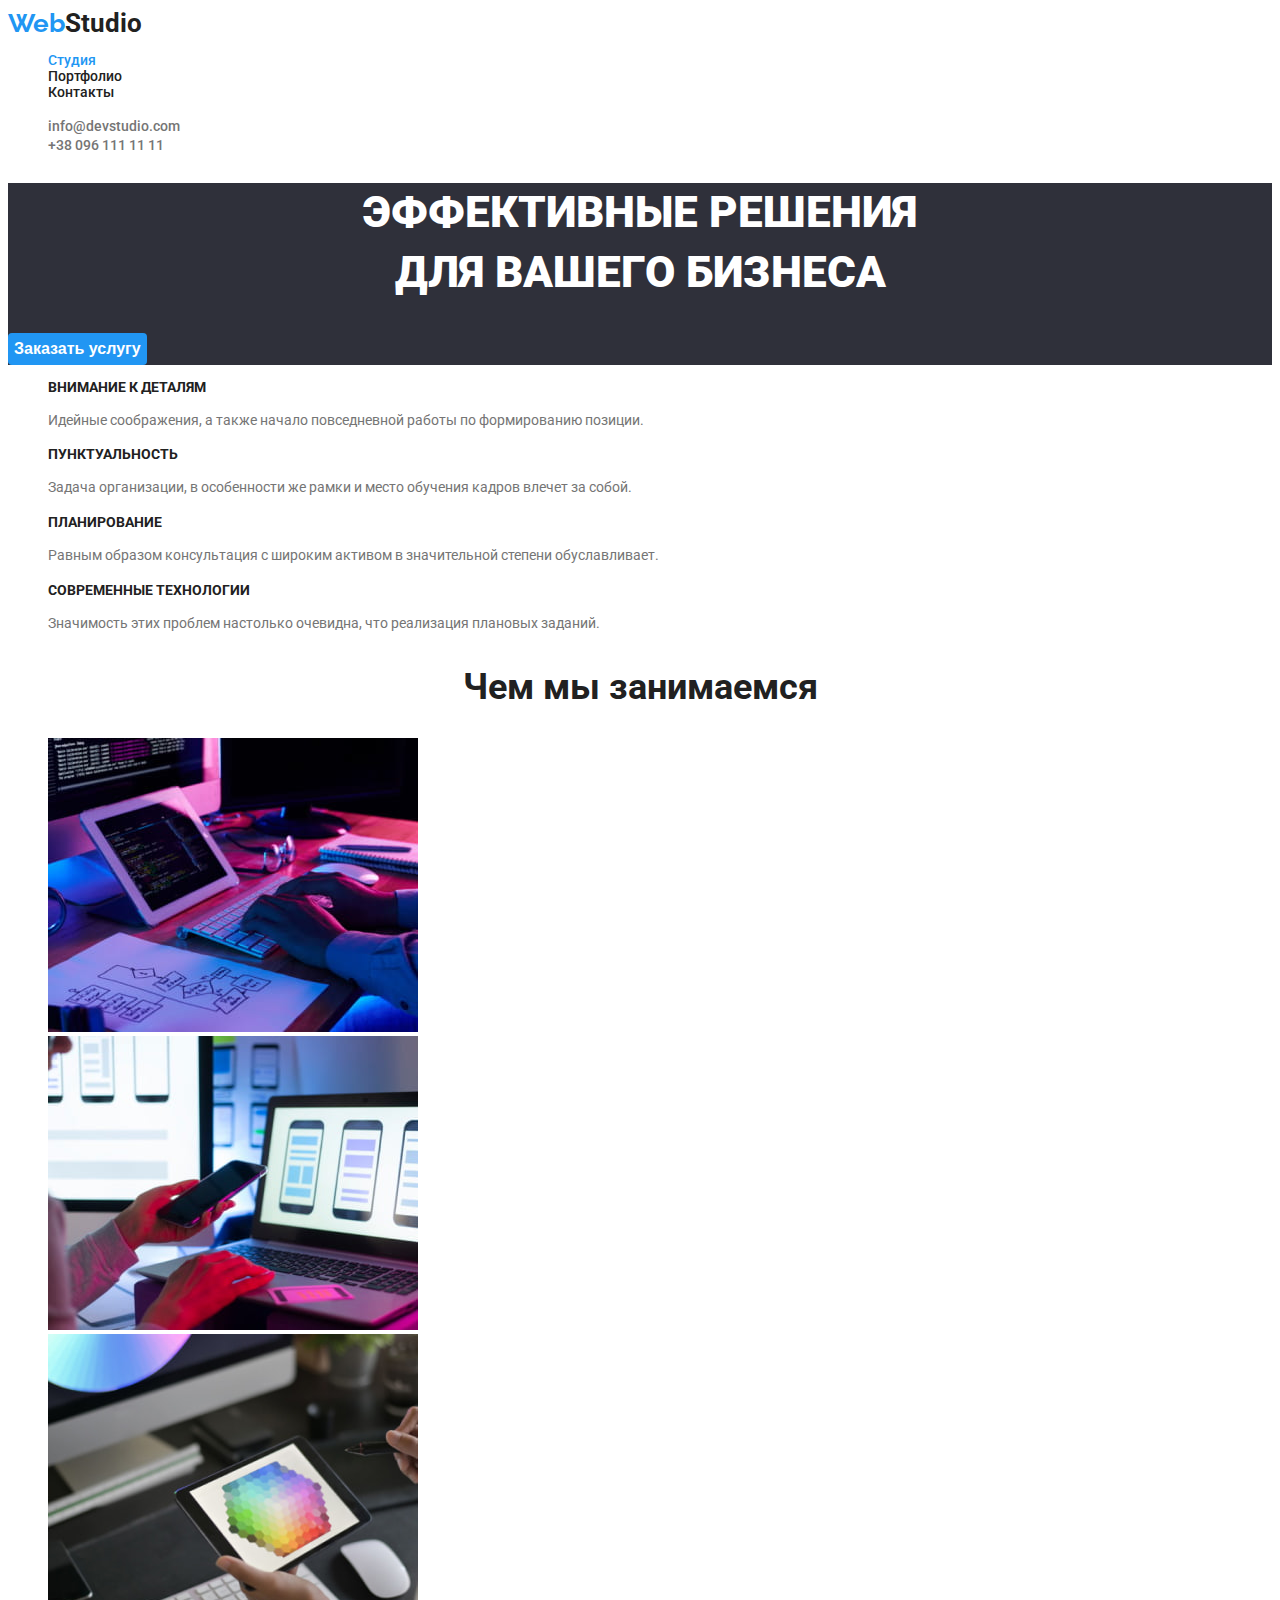
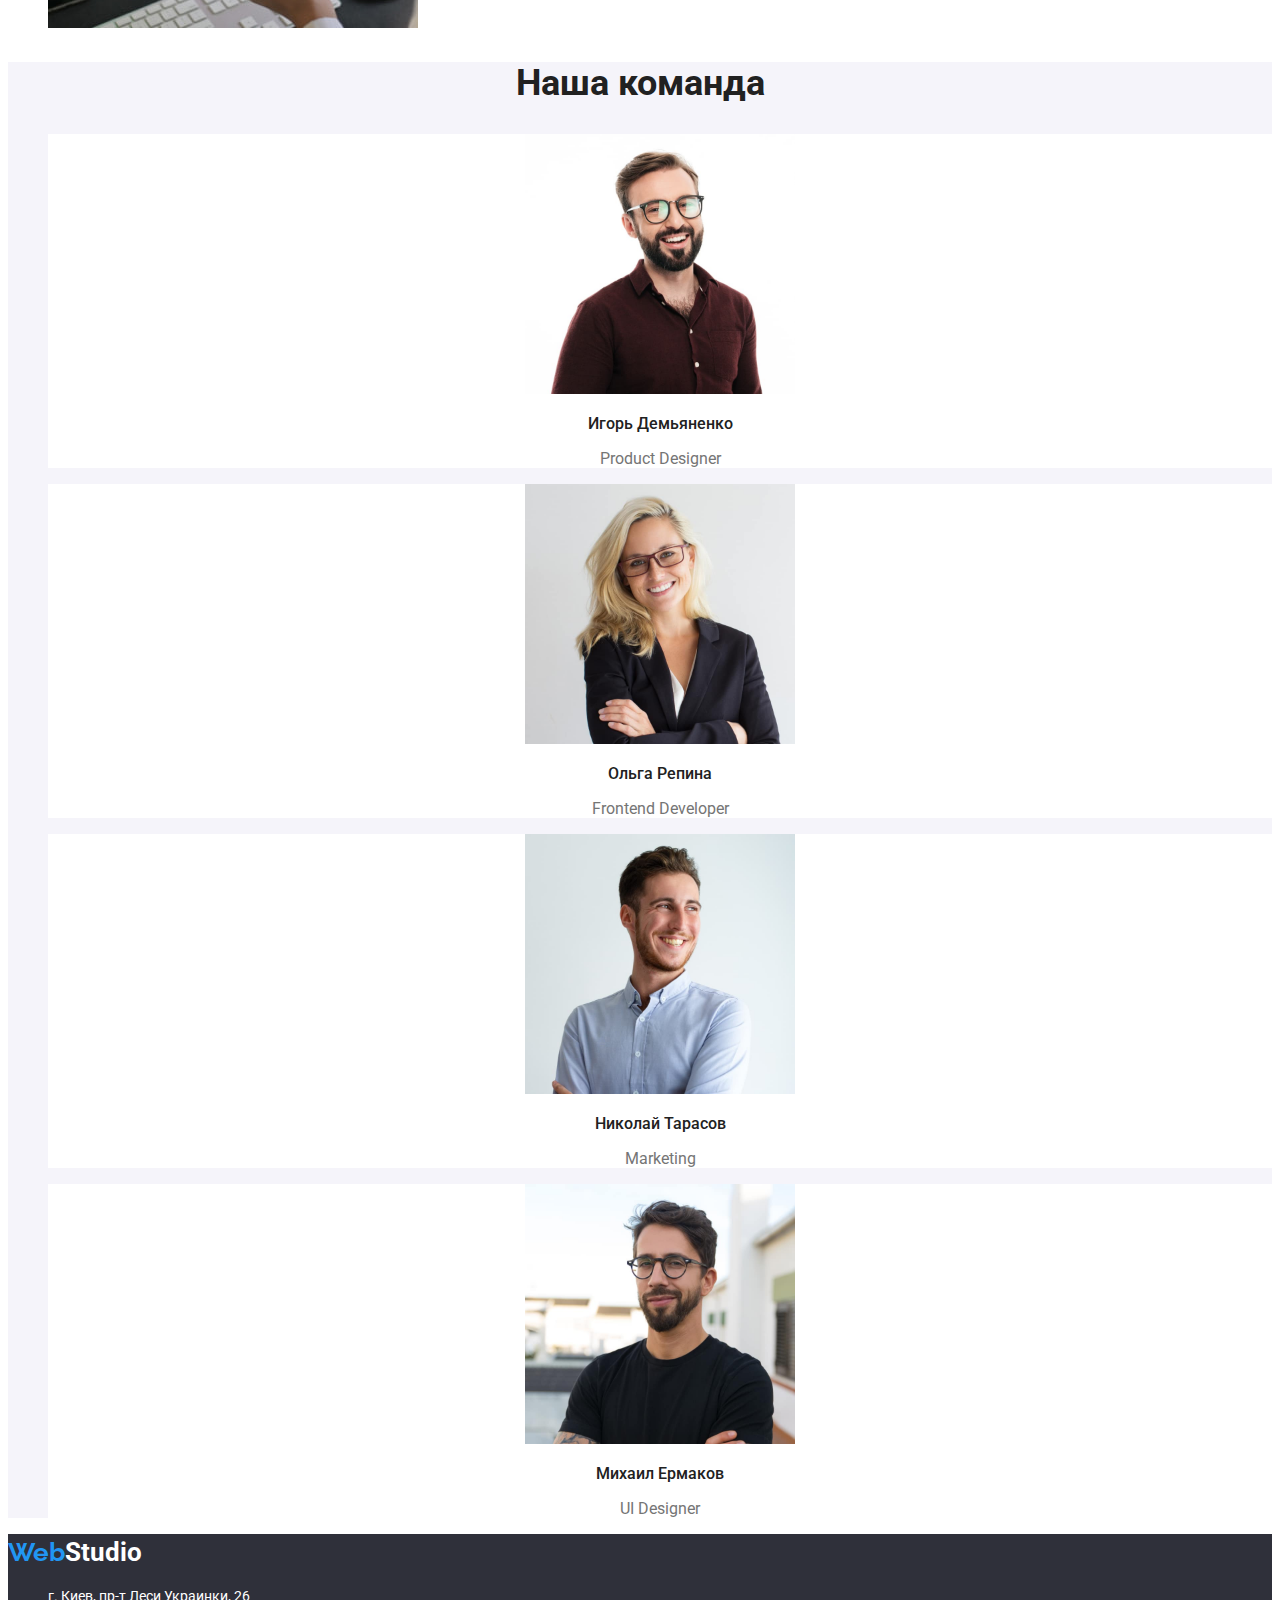
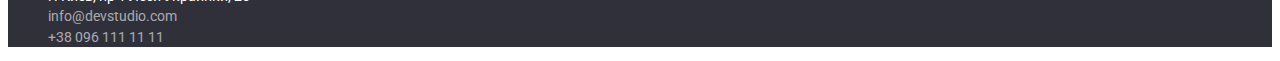
==== index.html @ 4f35e0c8 "Портфолио + CSS" ====
<!DOCTYPE html>
<html lang="ru">
<head>
    <meta charset="UTF-8">
    <meta http-equiv="X-UA-Compatible" content="IE=edge">
    <meta name="viewport" content="width=device-width, initial-scale=1.0">
    <title>Студия</title>
    <link rel="preconnect" href="https://fonts.googleapis.com">
    <link rel="preconnect" href="https://fonts.gstatic.com" crossorigin>
    <link href="https://fonts.googleapis.com/css2?family=Raleway:wght@700&family=Roboto:wght@400;500;700;900&display=swap"
        rel="stylesheet">
    <link rel="stylesheet" href="./css/styles.css">
 </head>
<body>
    <header>
        <nav class="site-nav">
                    <a href="/" class="logo"><span class="web">Web</span><span class="studio">Studio</span></a>
            <ul class="link">
                <li><a href="./index.html" class="link current">Студия</a></li>
                <li><a href="./portfolio.html" class="link">Портфолио</a></li>
                <li><a href="#contacts" class="link">Контакты</a></li>
            </ul>
        </nav>
        <ul class="contact-header">
            <li>
                <a href="mailto:info@devstudio.com" class="e-mail">info@devstudio.com</a>
            </li>
            <li>
                <a href="tel:+380961111111" class="tel">+38 096 111 11 11</a>
            </li>
        </ul>
    </header>

    <main>
        <section class="hero-section">
            <h1 class="hero-section title">Эффективные решения<br> для вашего бизнеса</h1>
            <button class="button" type="button">Заказать услугу</button>
        </section>
        
        <section class="features">
            <h2 class="features title" hidden>Подход</h2>
            <ul class="feature">
                <li> 
                    <h3 class="feature title">Внимание к деталям</h3>
                    <p class="feature text">Идейные соображения, а также начало повседневной работы по формированию позиции.</p>
                </li>
                <li>
                    <h3 class="feature title">Пунктуальность</h3>
                    <p class="feature text">Задача организации, в особенности же рамки и место обучения кадров влечет за собой.</p>
                </li>
                <li>
                    <h3 class="feature title">Планирование</h3>
                    <p class="feature text">Равным образом консультация с широким активом в значительной степени обуславливает.</p>
                </li>
                <li>
                    <h3 class="feature title">Современные технологии</h3>
                    <p class="feature text">Значимость этих проблем настолько очевидна, что реализация плановых заданий.</p>
                </li>
            </ul>
        </section>

        <section class="services">
            <h2 class="services title">Чем мы занимаемся</h2>
            <ul class="images">
                <li class="image">
                    <img src="images/studio/our-services-1.jpg" alt="Разработка сайтов" width="370" height="294"/>
                </li>
                <li class="image">
                    <img src="images/studio/our-services-2.jpg" alt="Разработка мобильных приложений" width="370" height="294"/>
                </li>
                <li class="image">
                    <img src="images/studio/our-services-3.jpg" alt="Дизайн" width="370" height="294"/>
                </li>
            </ul>
        </section>

        <section class="team">
            <h2 class="title">Наша команда</h2>
            <ul>
                <li class="card">
                    <img src="images/studio/team-card-1.jpg" alt="Игорь Демьяненко, Product Designer" width="270" height="260"/>
                    <h3 class="card title">Игорь Демьяненко</h3>
                    <p class="position" lang="en">Product Designer</p>
                </li>
                <li class="card">
                    <img src="images/studio/team-card-2.jpg" alt="Ольга Репина, Frontend Developer" width="270" height="260"/>
                    <h3 class="card title">Ольга Репина</h3>
                    <p class="position" lang="en">Frontend Developer</p>
                </li>
                <li class="card">
                    <img src="images/studio/team-card-3.jpg" alt="Николай Тарасов, Marketing" width="270" height="260"/>
                    <h3 class="card title">Николай Тарасов</h3>
                    <p class="position" lang="en">Marketing</p>
                </li>
                <li class="card">
                    <img src="images/studio/team_card_4.jpg" alt="Михаил Ермаков, UI Designer" width="270" height="260"/>
                    <h3 class="card title">Михаил Ермаков</h3>
                    <p class="position" lang="en">UI Designer</p>
                </li>
            </ul>
        </section>
    
    </main>

    <footer>
        <a href="/" class="logo"><span class="web">Web</span><span class="studio">Studio</span></a>
        <address id="contacts">
            <ul>
                <li class="link">
                    <a href="https://goo.gl/maps/KWoEnxQkHuekiheN8" class="location" rel="noopener noreferrer" target="_blank">г. Киев, пр-т Леси Украинки, 26</a>
                </li>
                <li class="link">
                    <a href="mailto:info@devstudio.com" class="contact-footer">info@devstudio.com</a>
                </li>
                <li class="link">
                    <a href="tel:+380961111111" class="contact-footer">+38 096 111 11 11</a>
                </li>
            </>
        </address>
    </footer>
</body>
</html>
---- css/styles.css ----
:root {
  --primary-font-color: #757575;
  --hover-focus-color: #2196f3;
  --header-color: #212121;
}

body {
  background-color: #ffffff;
  font-family: -apple-system, BlinkMacSystemFont, 'Segoe UI', Roboto, Oxygen, Ubuntu, Cantarell,
    'Open Sans', 'Helvetica Neue', sans-serif;
  color: var(--primary-font-color);
}

/* header */
/* navigation */

.logo {
  text-decoration: none;
  font-weight: bold;
  font-size: 26px;
}

.logo .web {
  color: var(--hover-focus-color);
  font-family: raleway;
}

.site-nav .logo {
  font-weight: bold;
  font-size: 26px;
}

.site-nav .logo .studio {
  color: var(--header-color);
}

.link,
.contact-header,
.e-mail,
.tel {
  list-style-type: none;
  text-decoration: none;
}

.site-nav .link {
  color: var(--header-color);
  font-weight: 500;
  font-size: 14px;
}
.link .current {
  color: var(--hover-focus-color);
}

.link:hover,
.link:focus {
  color: var(--hover-focus-color);
}

.e-mail,
.tel {
  color: var(--primary-font-color);
  font-weight: 500;
  font-size: 14px;
  font-style: normal;
}

.e-mail:hover,
.e-mail:focus,
.tel:hover,
.tel:focus {
  color: var(--hover-focus-color);
}

/* main */
/* hero-section */
.hero-section {
  background-color: #2f303a;
}
.hero-section.title {
  text-transform: uppercase;
  text-align: center;
  color: #ffffff;
  font-weight: 900;
  font-size: 44px;
  line-height: 1.36;
}

.button {
  cursor: pointer;
}

.hero-section .button {
  background: var(--hover-focus-color);
  border: none;
  border-radius: 4px;
  color: #ffffff;
  font-weight: bold;
  font-size: 16px;
  line-height: 1.87;
}

.button {
  cursor: pointer;
}

/* features-secnion */
.feature {
  list-style-type: none;
  font-size: 14px;
}

.feature .title {
  color: var(--header-color);
  text-transform: uppercase;
  font-size: 14px;
}

.feature .text {
  line-height: 1.71;
}

/* services-section */
.images {
  list-style-type: none;
}

.services.title {
  color: var(--header-color);
  font-size: 36px;
  text-align: center;
}

/* team-section */
.team {
  background: #f5f4fa;
}

.team .title {
  color: var(--header-color);
  text-align: center;
  font-size: 36px;
}

.team .card {
  background: #ffffff;
  list-style-type: none;
  text-align: center;
  font-size: 16px;
}

.team .card .title {
  font-weight: 500;
}

/* footer */
footer {
  background: #2f303a;
  font-size: 14px;
  line-height: 1.46;
}

.logo .studio {
  color: #ffffff;
}

.location {
  text-decoration: none;
  font-style: normal;
  color: #ffffff;
}

.location:hover,
.location:focus {
  color: var(--hover-focus-color);
}

.contact-footer {
  text-decoration: none;
  color: rgba(255, 255, 255, 0.6);
  font-style: normal;
}

.contact-footer:hover,
.contact-footer:focus {
  color: var(--hover-focus-color);
}

/* portfolio */

.project {
  list-style-type: none;
}
.button .all,
.sites,
.apps,
.design,
.marketing {
  background: #f5f4fa;
  border-radius: 4px;
}

.button:hover,
.button:focus {
  color: var(--hover-focus-color);
}
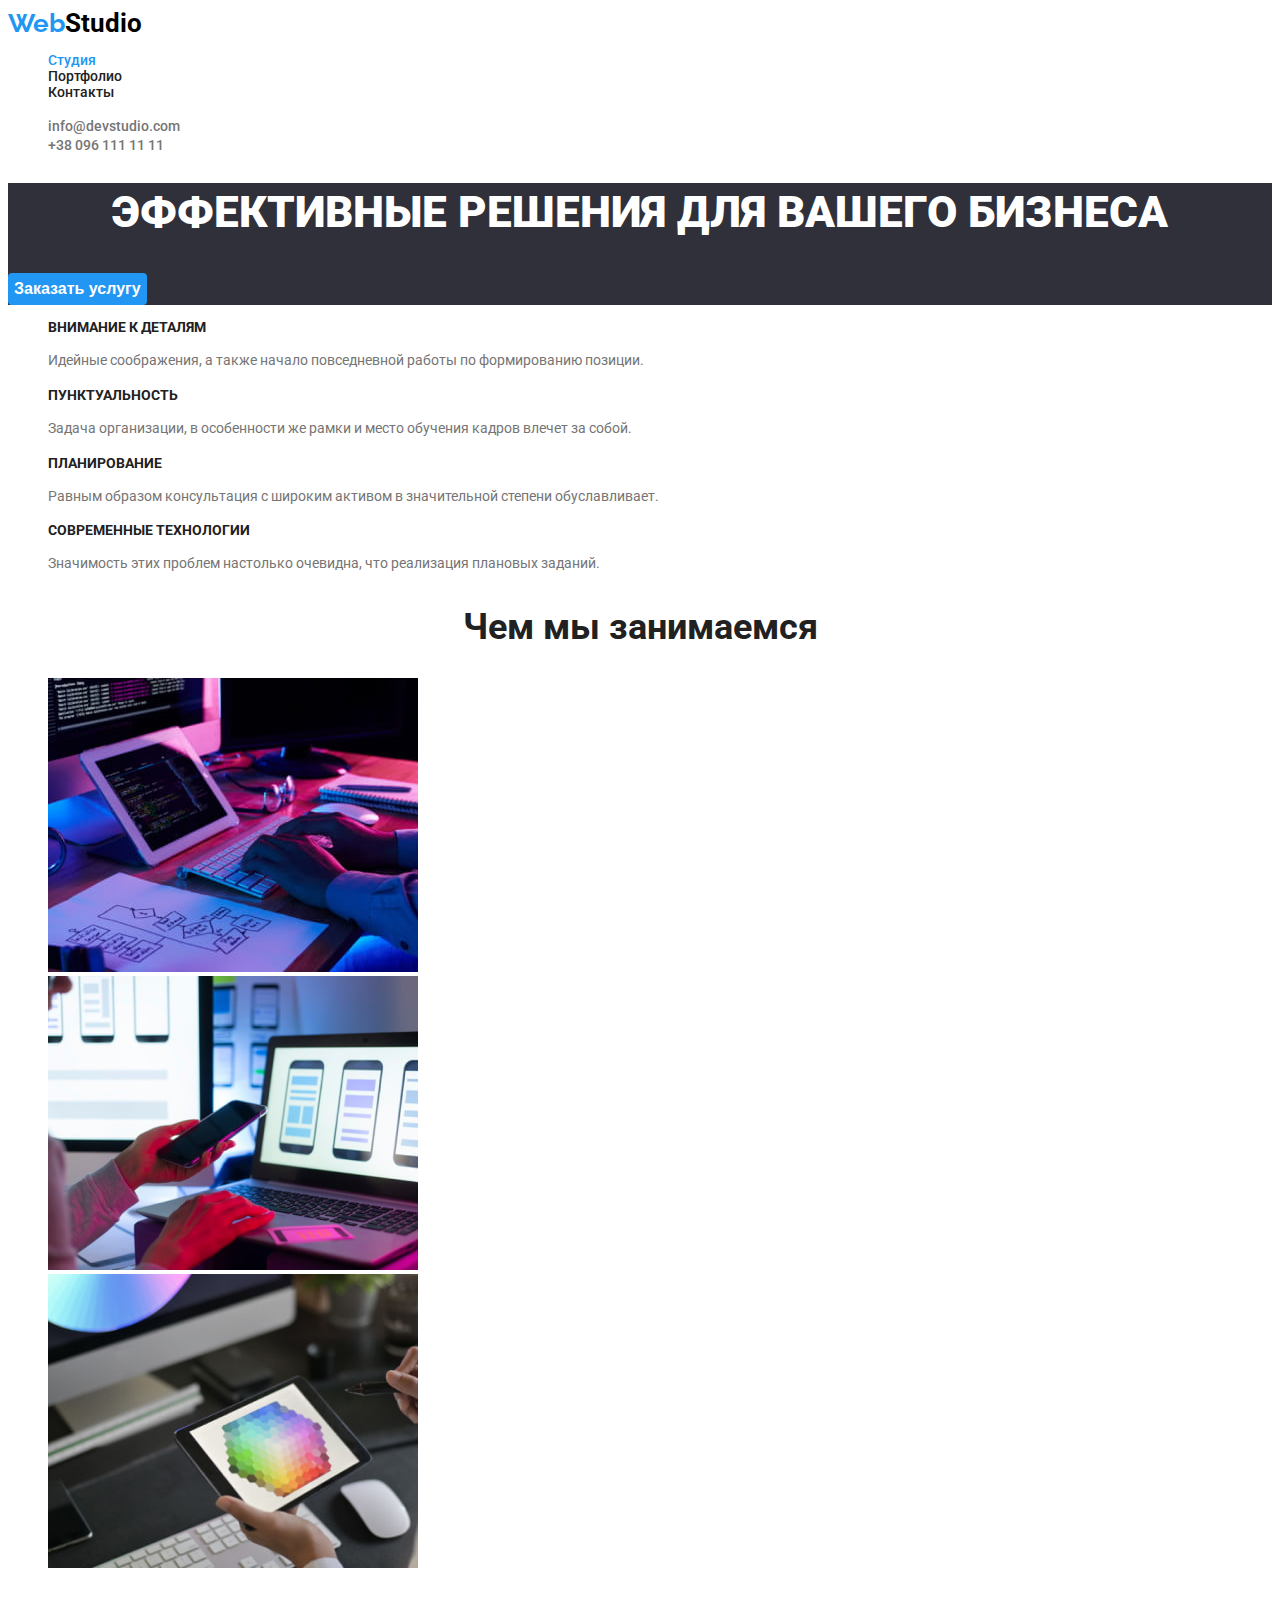
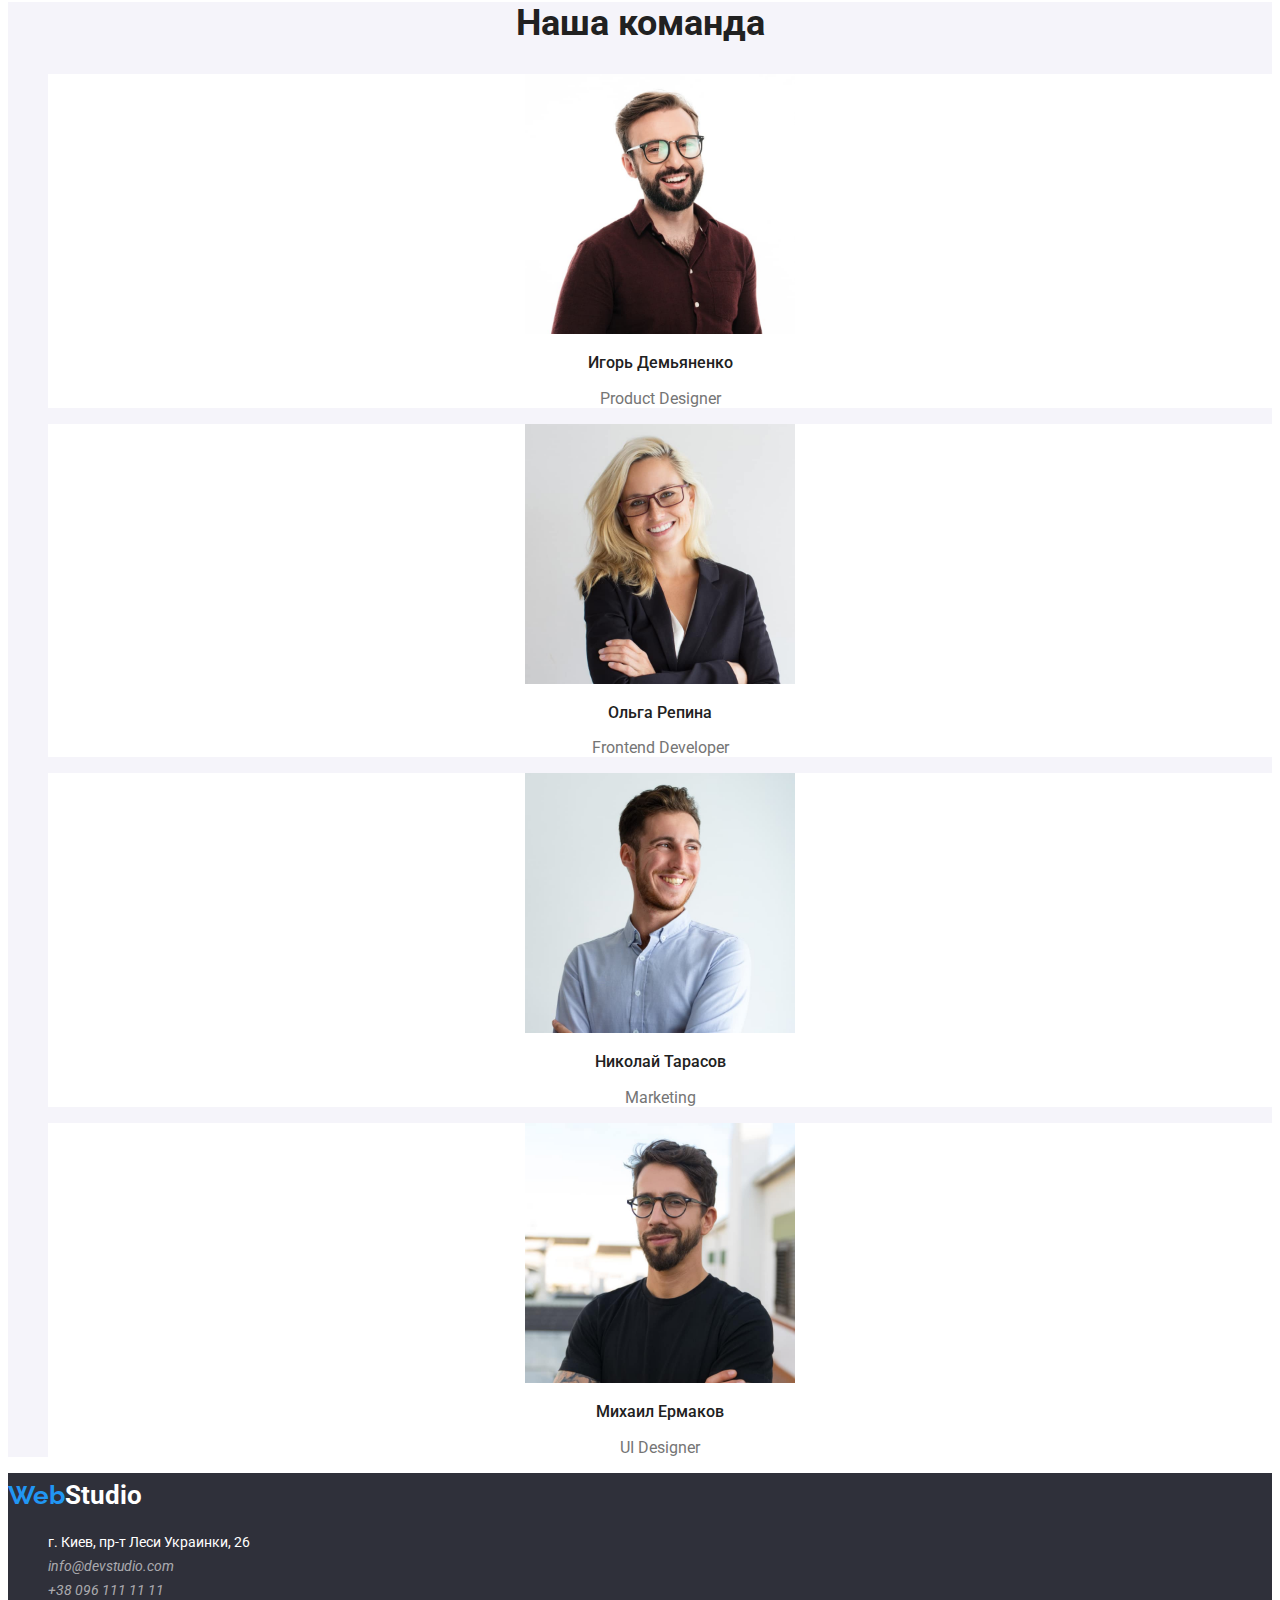
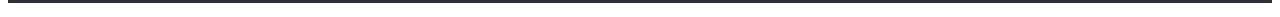
==== commit 9e4e6e14: "ДЗ до здачі" ====
--- a/index.html
+++ b/index.html
@@ -14,7 +14,7 @@
 <body>
     <header>
         <nav class="site-nav">
-                    <a href="/" class="logo"><span class="web">Web</span><span class="studio">Studio</span></a>
+            <a href="./index.html" class="logo"><span class="web">Web</span><span class="studio">Studio</span></a>
             <ul class="link">
                 <li><a href="./index.html" class="link current">Студия</a></li>
                 <li><a href="./portfolio.html" class="link">Портфолио</a></li>
@@ -33,7 +33,7 @@
 
     <main>
         <section class="hero-section">
-            <h1 class="hero-section title">Эффективные решения<br> для вашего бизнеса</h1>
+            <h1 class="hero-section title">Эффективные решения для вашего бизнеса</h1>
             <button class="button" type="button">Заказать услугу</button>
         </section>
         
@@ -103,7 +103,7 @@
     </main>
 
     <footer>
-        <a href="/" class="logo"><span class="web">Web</span><span class="studio">Studio</span></a>
+        <a href="./index.html" class="logo"><span class="web">Web</span><span class="studio">Studio</span></a>
         <address id="contacts">
             <ul>
                 <li class="link">
@@ -115,7 +115,7 @@
                 <li class="link">
                     <a href="tel:+380961111111" class="contact-footer">+38 096 111 11 11</a>
                 </li>
-            </>
+            </ul>
         </address>
     </footer>
 </body>
--- a/css/styles.css
+++ b/css/styles.css
@@ -31,7 +31,7 @@
 }
 
 .site-nav .logo .studio {
-  color: var(--header-color);
+  color: #000000;
 }
 
 .link,
@@ -61,7 +61,6 @@
   color: var(--primary-font-color);
   font-weight: 500;
   font-size: 14px;
-  font-style: normal;
 }
 
 .e-mail:hover,
@@ -76,6 +75,11 @@
 .hero-section {
   background-color: #2f303a;
 }
+
+.title {
+  color: var(--header-color);
+}
+
 .hero-section.title {
   text-transform: uppercase;
   text-align: center;
@@ -83,10 +87,6 @@
   font-weight: 900;
   font-size: 44px;
   line-height: 1.36;
-}
-
-.button {
-  cursor: pointer;
 }
 
 .hero-section .button {
@@ -99,6 +99,11 @@
   line-height: 1.87;
 }
 
+.hero-section .button:hover,
+.button:focus {
+  color: #188ce8;
+}
+
 .button {
   cursor: pointer;
 }
@@ -110,9 +115,7 @@
 }
 
 .feature .title {
-  color: var(--header-color);
   text-transform: uppercase;
-  font-size: 14px;
 }
 
 .feature .text {
@@ -125,7 +128,6 @@
 }
 
 .services.title {
-  color: var(--header-color);
   font-size: 36px;
   text-align: center;
 }
@@ -136,9 +138,9 @@
 }
 
 .team .title {
-  color: var(--header-color);
   text-align: center;
   font-size: 36px;
+  line-height: 1.17;
 }
 
 .team .card {
@@ -156,7 +158,7 @@
 footer {
   background: #2f303a;
   font-size: 14px;
-  line-height: 1.46;
+  line-height: 1.71;
 }
 
 .logo .studio {
@@ -169,37 +171,53 @@
   color: #ffffff;
 }
 
+.contact-footer {
+  text-decoration: none;
+  color: rgba(255, 255, 255, 0.6);
+}
+
+.contact-footer:hover,
+.contact-footer:focus,
 .location:hover,
 .location:focus {
   color: var(--hover-focus-color);
 }
 
-.contact-footer {
-  text-decoration: none;
-  color: rgba(255, 255, 255, 0.6);
-  font-style: normal;
-}
-
-.contact-footer:hover,
-.contact-footer:focus {
-  color: var(--hover-focus-color);
-}
-
-/* portfolio */
-
-.project {
-  list-style-type: none;
-}
-.button .all,
+/* portfolio-page */
+.projects {
+  background: #e5e5e5;
+}
+
+.filter {
+  list-style-type: none;
+}
+
+.filter .button.all,
 .sites,
 .apps,
 .design,
 .marketing {
   background: #f5f4fa;
+  border: none;
   border-radius: 4px;
 }
 
-.button:hover,
-.button:focus {
-  color: var(--hover-focus-color);
-}
+.filter .button:active {
+  background: var(--hover-focus-color);
+  color: #ffffff;
+}
+
+.project {
+  list-style-type: none;
+  background: #ffffff;
+}
+
+.project .title {
+  font-size: 18px;
+  line-height: 2;
+}
+
+.project .text {
+  font-size: 16px;
+  line-height: 1.87;
+}
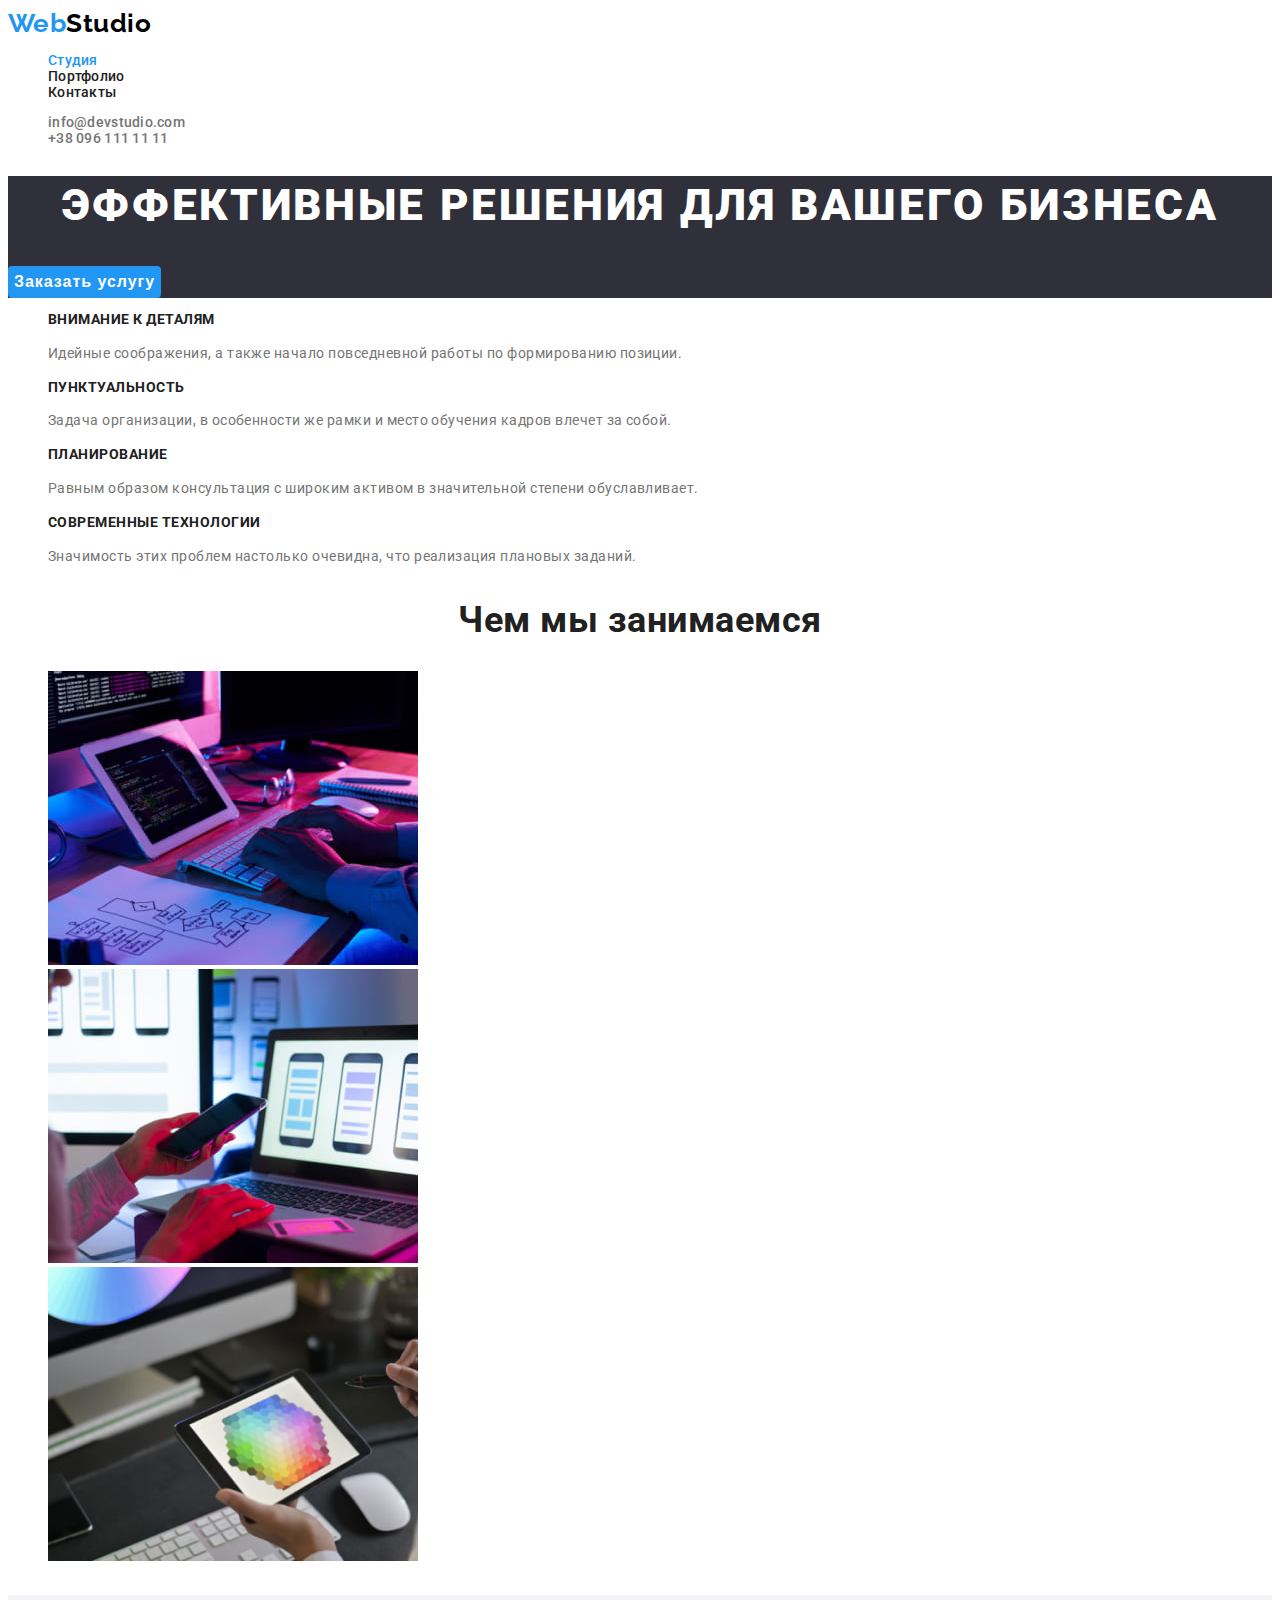
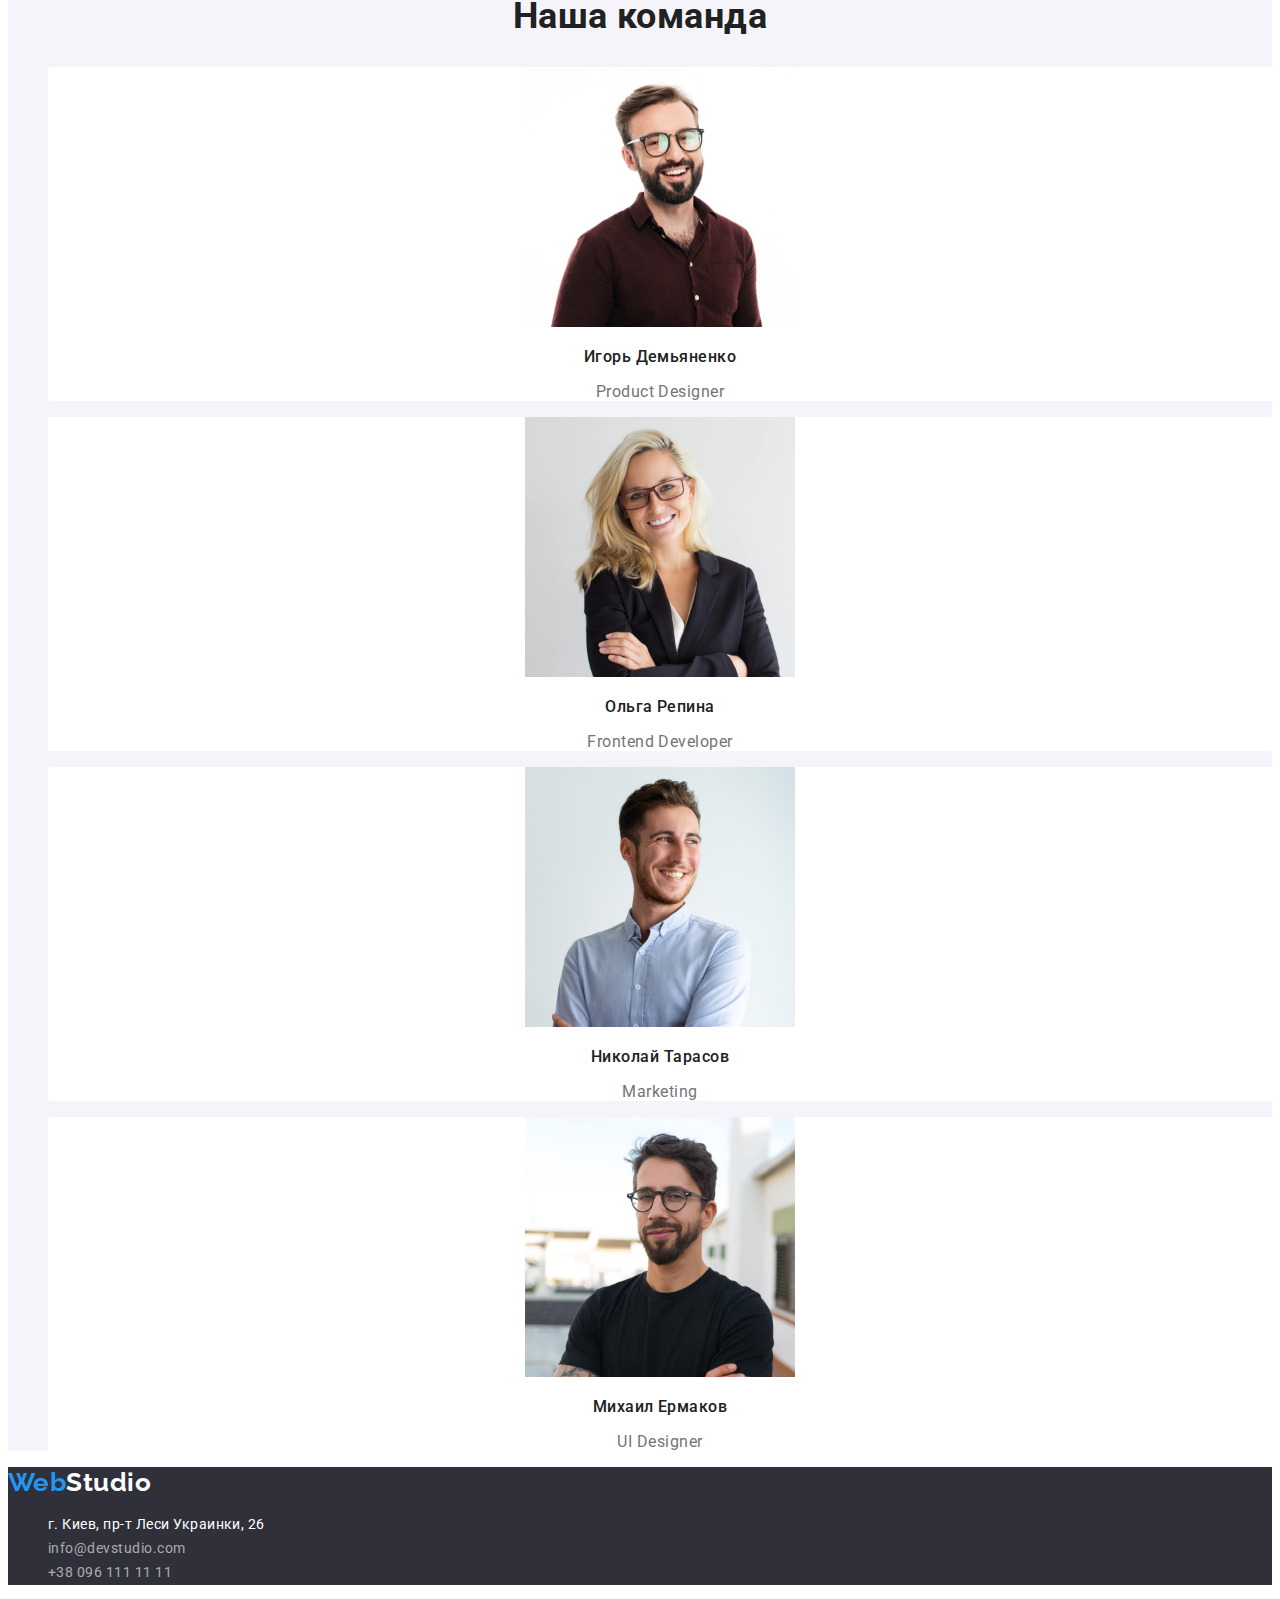
==== commit a5a1b1d7: "Перездача ДЗ 02" ====
--- a/index.html
+++ b/index.html
@@ -14,7 +14,7 @@
 <body>
     <header>
         <nav class="site-nav">
-            <a href="./index.html" class="logo"><span class="web">Web</span><span class="studio">Studio</span></a>
+            <a href="./index.html" class="logo">Web<span class="studio">Studio</span></a>
             <ul class="link">
                 <li><a href="./index.html" class="link current">Студия</a></li>
                 <li><a href="./portfolio.html" class="link">Портфолио</a></li>
@@ -106,14 +106,14 @@
         <a href="./index.html" class="logo"><span class="web">Web</span><span class="studio">Studio</span></a>
         <address id="contacts">
             <ul>
-                <li class="link">
+                <li  class="contact-footer">
                     <a href="https://goo.gl/maps/KWoEnxQkHuekiheN8" class="location" rel="noopener noreferrer" target="_blank">г. Киев, пр-т Леси Украинки, 26</a>
                 </li>
-                <li class="link">
-                    <a href="mailto:info@devstudio.com" class="contact-footer">info@devstudio.com</a>
+                <li  class="contact-footer">
+                    <a href="mailto:info@devstudio.com" class="mail">info@devstudio.com</a>
                 </li>
-                <li class="link">
-                    <a href="tel:+380961111111" class="contact-footer">+38 096 111 11 11</a>
+                <li  class="contact-footer">
+                    <a href="tel:+380961111111" class="phone">+38 096 111 11 11</a>
                 </li>
             </ul>
         </address>
--- a/css/styles.css
+++ b/css/styles.css
@@ -6,28 +6,25 @@
 
 body {
   background-color: #ffffff;
-  font-family: -apple-system, BlinkMacSystemFont, 'Segoe UI', Roboto, Oxygen, Ubuntu, Cantarell,
-    'Open Sans', 'Helvetica Neue', sans-serif;
+  font-family: Roboto, sans-serif;
   color: var(--primary-font-color);
+  letter-spacing: 0.03em;
+}
+
+.title {
+  color: var(--header-color);
 }
 
 /* header */
 /* navigation */
 
 .logo {
-  text-decoration: none;
-  font-weight: bold;
+  font-family: raleway, sans-serif;
+  text-decoration: none;
+  font-weight: 700;
   font-size: 26px;
-}
-
-.logo .web {
-  color: var(--hover-focus-color);
-  font-family: raleway;
-}
-
-.site-nav .logo {
-  font-weight: bold;
-  font-size: 26px;
+  line-height: 1.2;
+  color: var(--hover-focus-color);
 }
 
 .site-nav .logo .studio {
@@ -40,12 +37,14 @@
 .tel {
   list-style-type: none;
   text-decoration: none;
+  font-weight: 500;
+  font-size: 14px;
+  line-height: 1.14;
+  letter-spacing: 0.02em;
 }
 
 .site-nav .link {
   color: var(--header-color);
-  font-weight: 500;
-  font-size: 14px;
 }
 .link .current {
   color: var(--hover-focus-color);
@@ -59,8 +58,6 @@
 .e-mail,
 .tel {
   color: var(--primary-font-color);
-  font-weight: 500;
-  font-size: 14px;
 }
 
 .e-mail:hover,
@@ -76,17 +73,14 @@
   background-color: #2f303a;
 }
 
-.title {
-  color: var(--header-color);
-}
-
 .hero-section.title {
-  text-transform: uppercase;
-  text-align: center;
   color: #ffffff;
   font-weight: 900;
   font-size: 44px;
   line-height: 1.36;
+  text-align: center;
+  letter-spacing: 0.06em;
+  text-transform: uppercase;
 }
 
 .hero-section .button {
@@ -94,14 +88,15 @@
   border: none;
   border-radius: 4px;
   color: #ffffff;
-  font-weight: bold;
+  font-weight: 700;
   font-size: 16px;
   line-height: 1.87;
+  letter-spacing: 0.06em;
 }
 
 .hero-section .button:hover,
 .button:focus {
-  color: #188ce8;
+  background: #188ce8;
 }
 
 .button {
@@ -115,6 +110,7 @@
 }
 
 .feature .title {
+  line-height: 1.14;
   text-transform: uppercase;
 }
 
@@ -129,6 +125,7 @@
 
 .services.title {
   font-size: 36px;
+  line-height: 1.17;
   text-align: center;
 }
 
@@ -143,15 +140,16 @@
   line-height: 1.17;
 }
 
+.team .card .title {
+  font-weight: 500;
+}
+
 .team .card {
   background: #ffffff;
   list-style-type: none;
   text-align: center;
   font-size: 16px;
-}
-
-.team .card .title {
-  font-weight: 500;
+  line-height: 1.19;
 }
 
 /* footer */
@@ -172,22 +170,27 @@
 }
 
 .contact-footer {
-  text-decoration: none;
+  list-style-type: none;
+  font-style: normal;
+}
+
+.contact-footer .mail,
+.phone {
   color: rgba(255, 255, 255, 0.6);
-}
-
-.contact-footer:hover,
-.contact-footer:focus,
+  text-decoration: none;
+}
+
 .location:hover,
-.location:focus {
+.location:focus,
+.mail:hover,
+.mail:focus,
+.phone:hover,
+.phone:focus {
   color: var(--hover-focus-color);
 }
 
 /* portfolio-page */
-.projects {
-  background: #e5e5e5;
-}
-
+/* main-products */
 .filter {
   list-style-type: none;
 }
@@ -200,24 +203,35 @@
   background: #f5f4fa;
   border: none;
   border-radius: 4px;
-}
-
-.filter .button:active {
+  font-weight: 500;
+  line-height: 1.62;
+}
+
+.filter .button:active,
+.filter .button:hover,
+.filter .button:focus {
   background: var(--hover-focus-color);
   color: #ffffff;
 }
 
+.projects {
+  list-style-type: none;
+}
+
 .project {
-  list-style-type: none;
+  text-decoration: none;
   background: #ffffff;
 }
 
 .project .title {
+  text-decoration: none;
   font-size: 18px;
   line-height: 2;
+  letter-spacing: 0.06em;
 }
 
 .project .text {
+  color: var(--primary-font-color);
   font-size: 16px;
   line-height: 1.87;
 }
